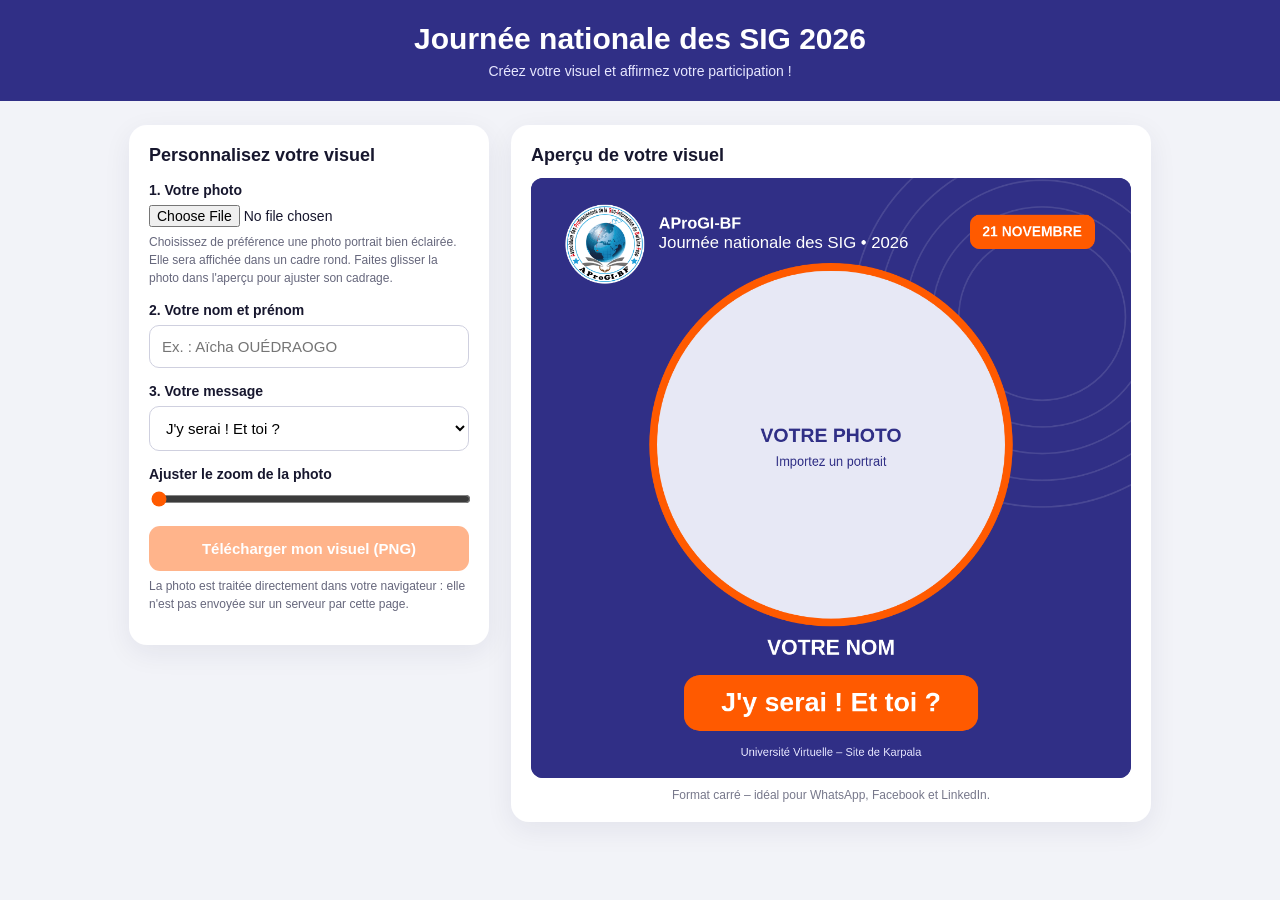
==== photo_journee_sig_2026.html @ 64e427f1 "Add files via upload" ====
<!doctype html>
<html lang="fr">
<head>
<meta charset="utf-8">
<meta name="viewport" content="width=device-width, initial-scale=1">
<title>Mon badge de participation – Journée nationale des SIG 2026</title>
<style>
:root{--blue:#302f86;--orange:#ff5a00;--ink:#20204d;--paper:#fff}
*{box-sizing:border-box}body{margin:0;background:#f2f3f8;color:#17172e;font-family:Arial,Helvetica,sans-serif}
header{background:var(--blue);color:white;padding:22px 18px;text-align:center}
header h1{font-size:clamp(21px,4vw,30px);margin:0 0 7px}header p{margin:0;color:#e7e7ff;font-size:14px}
main{max-width:1050px;margin:24px auto;padding:0 14px;display:grid;grid-template-columns:minmax(280px,360px) 1fr;gap:22px;align-items:start}
.panel,.preview{background:white;border-radius:18px;padding:20px;box-shadow:0 8px 28px #20204d12}
.panel h2{font-size:18px;margin:0 0 16px}.field{margin:0 0 15px}.field label{display:block;font-weight:700;font-size:14px;margin-bottom:7px}
input[type=text],select{width:100%;padding:12px;border:1px solid #cfd0df;border-radius:10px;font-size:15px;background:#fff}
input[type=file]{width:100%;font-size:14px}input[type=range]{width:100%;accent-color:var(--orange)}
.help{font-size:12px;color:#66677c;line-height:1.5;margin-top:6px}
button{width:100%;border:0;border-radius:11px;background:var(--orange);color:white;padding:14px 16px;font-size:15px;font-weight:700;cursor:pointer}
button:disabled{opacity:.45;cursor:not-allowed}.preview h2{margin:0 0 12px;font-size:18px}
canvas{display:block;width:100%;height:auto;max-width:720px;margin:auto;border-radius:12px;background:var(--blue)}
.preview-note{text-align:center;color:#77788b;font-size:12px;margin:10px 0 0}
@media(max-width:760px){main{grid-template-columns:1fr;margin:14px auto}.preview{order:2}.panel{order:1}}
</style>
</head>
<body>
<header>
  <h1>Journée nationale des SIG 2026</h1>
  <p>Créez votre visuel et affirmez votre participation !</p>
</header>
<main>
<section class="panel">
  <h2>Personnalisez votre visuel</h2>
  <div class="field">
    <label for="photo">1. Votre photo</label>
    <input id="photo" type="file" accept="image/*">
    <div class="help">Choisissez de préférence une photo portrait bien éclairée. Elle sera affichée dans un cadre rond. Faites glisser la photo dans l'aperçu pour ajuster son cadrage.</div>
  </div>
  <div class="field">
    <label for="name">2. Votre nom et prénom</label>
    <input id="name" type="text" maxlength="48" placeholder="Ex. : Aïcha OUÉDRAOGO">
  </div>
  <div class="field">
    <label for="phrase">3. Votre message</label>
    <select id="phrase">
      <option>J'y serai ! Et toi ?</option>
      <option>Je participe ! Et toi ?</option>
	  
    </select>
  </div>
  <div class="field">
    <label for="zoom">Ajuster le zoom de la photo</label>
    <input id="zoom" type="range" min="1" max="2.5" step="0.01" value="1">
  </div>
  <button id="download" disabled>Télécharger mon visuel (PNG)</button>
  <p class="help">La photo est traitée directement dans votre navigateur : elle n'est pas envoyée sur un serveur par cette page.</p>
</section>
<section class="preview">
  <h2>Aperçu de votre visuel</h2>
  <canvas id="canvas" width="1080" height="1080" aria-label="Aperçu du visuel personnalisé"></canvas>
  <p class="preview-note">Format carré – idéal pour WhatsApp, Facebook et LinkedIn.</p>
</section>
</main>
<script>
const canvas=document.getElementById('canvas'),ctx=canvas.getContext('2d');
const photoInput=document.getElementById('photo'),nameInput=document.getElementById('name'),
phraseInput=document.getElementById('phrase'),zoomInput=document.getElementById('zoom'),
downloadBtn=document.getElementById('download');
const logo=new Image(); logo.src='[data-uri]';
let portrait=null,scale=1,offsetX=0,offsetY=0,drag=null;
const BLUE='#302f86',ORANGE='#ff5a00',WHITE='#ffffff';
function roundedRect(x,y,w,h,r){ctx.beginPath();ctx.roundRect(x,y,w,h,r)}
function draw(){
 ctx.clearRect(0,0,1080,1080);ctx.fillStyle=BLUE;ctx.fillRect(0,0,1080,1080);
 // Soft geographic-inspired decorative rings
 ctx.save();ctx.globalAlpha=.12;ctx.strokeStyle='#fff';ctx.lineWidth=3;
 for(let i=0;i<5;i++){ctx.beginPath();ctx.arc(920,250,150+i*48,0,Math.PI*2);ctx.stroke()}
 ctx.restore();
 // Header identity
 if(logo.complete&&logo.naturalWidth){ctx.drawImage(logo,62,48,142,142)}
 ctx.fillStyle=WHITE;ctx.textAlign='left';ctx.font='bold 29px Arial';
 ctx.fillText('AProGI-BF',230,91);
 ctx.font='30px Arial';
 ctx.fillText('Journée nationale des SIG • 2026',230,126);
 //ctx.fillText('Journée nationale',230,126);ctx.fillText('des SIG • 2026',230,156);
 // Orange event marker
 ctx.fillStyle=ORANGE;roundedRect(790,66,225,62,18);ctx.fill();
 ctx.fillStyle=WHITE;ctx.textAlign='center';ctx.font='bold 25px Arial';ctx.fillText('21 NOVEMBRE',902,105);
 // Photo area : portrait circulaire
 const cx=540,cy=480,radius=320;
 ctx.save();
 ctx.beginPath();ctx.arc(cx,cy,radius,0,Math.PI*2);ctx.clip();
 if(portrait){
   const diameter=radius*2;
   const cover=Math.max(diameter/portrait.width,diameter/portrait.height);
   const s=cover*scale,sw=portrait.width*s,sh=portrait.height*s;
   const dx=cx-sw/2+offsetX,dy=cy-sh/2+offsetY;
   ctx.drawImage(portrait,dx,dy,sw,sh);
 }else{
   ctx.fillStyle='#e7e8f5';ctx.fillRect(cx-radius,cy-radius,radius*2,radius*2);
   ctx.fillStyle=BLUE;ctx.textAlign='center';ctx.font='bold 35px Arial';ctx.fillText('VOTRE PHOTO',cx,cy-5);
   ctx.font='23px Arial';ctx.fillText('Importez un portrait',cx,cy+38);
 }
 ctx.restore();
 ctx.beginPath();ctx.arc(cx,cy,radius,0,Math.PI*2);
 ctx.lineWidth=14;ctx.strokeStyle=ORANGE;ctx.stroke();
 // Name and call to action
 let nm=(nameInput.value||'VOTRE NOM').trim().toLocaleUpperCase('fr-FR');
 ctx.textAlign='center';ctx.fillStyle=WHITE;ctx.font='bold 38px Arial';
 while(ctx.measureText(nm).width>930 && ctx.font.match(/\d+/)[0]>22){ctx.font='bold '+(parseInt(ctx.font.match(/\d+/)[0])-2)+'px Arial'}
 ctx.fillText(nm,540,858);
 ctx.fillStyle=ORANGE;roundedRect(275,895,530,100,28);ctx.fill();
 ctx.fillStyle=WHITE;ctx.font='bold 48px Arial';ctx.fillText(phraseInput.value,540,960);
 ctx.font='20px Arial';ctx.fillStyle='#e7e7ff';ctx.fillText('Université Virtuelle – Site de Karpala',540,1040);
}
photoInput.addEventListener('change',e=>{
 const f=e.target.files&&e.target.files[0];if(!f)return;
 if(!f.type.startsWith('image/'))return;
 const url=URL.createObjectURL(f),im=new Image();
 im.onload=()=>{portrait=im;scale=1;offsetX=0;offsetY=0;zoomInput.value=1;downloadBtn.disabled=false;draw();URL.revokeObjectURL(url)};
 im.src=url;
});
[nameInput,phraseInput].forEach(el=>el.addEventListener('input',draw));
zoomInput.addEventListener('input',()=>{scale=Number(zoomInput.value);draw()});
canvas.addEventListener('pointerdown',e=>{if(!portrait)return;canvas.setPointerCapture(e.pointerId);drag={x:e.offsetX*1080/canvas.clientWidth,y:e.offsetY*1080/canvas.clientHeight,ox:offsetX,oy:offsetY}});
canvas.addEventListener('pointermove',e=>{if(!drag)return;const px=e.offsetX*1080/canvas.clientWidth,py=e.offsetY*1080/canvas.clientHeight;offsetX=drag.ox+(px-drag.x);offsetY=drag.oy+(py-drag.y);draw()});
canvas.addEventListener('pointerup',()=>drag=null);canvas.addEventListener('pointercancel',()=>drag=null);
downloadBtn.addEventListener('click',()=>{draw();const a=document.createElement('a');a.download='Ma-participation-Journee-SIG-2026.png';a.href=canvas.toDataURL('image/png');a.click()});
logo.onload=draw;draw();
</script>
</body></html>
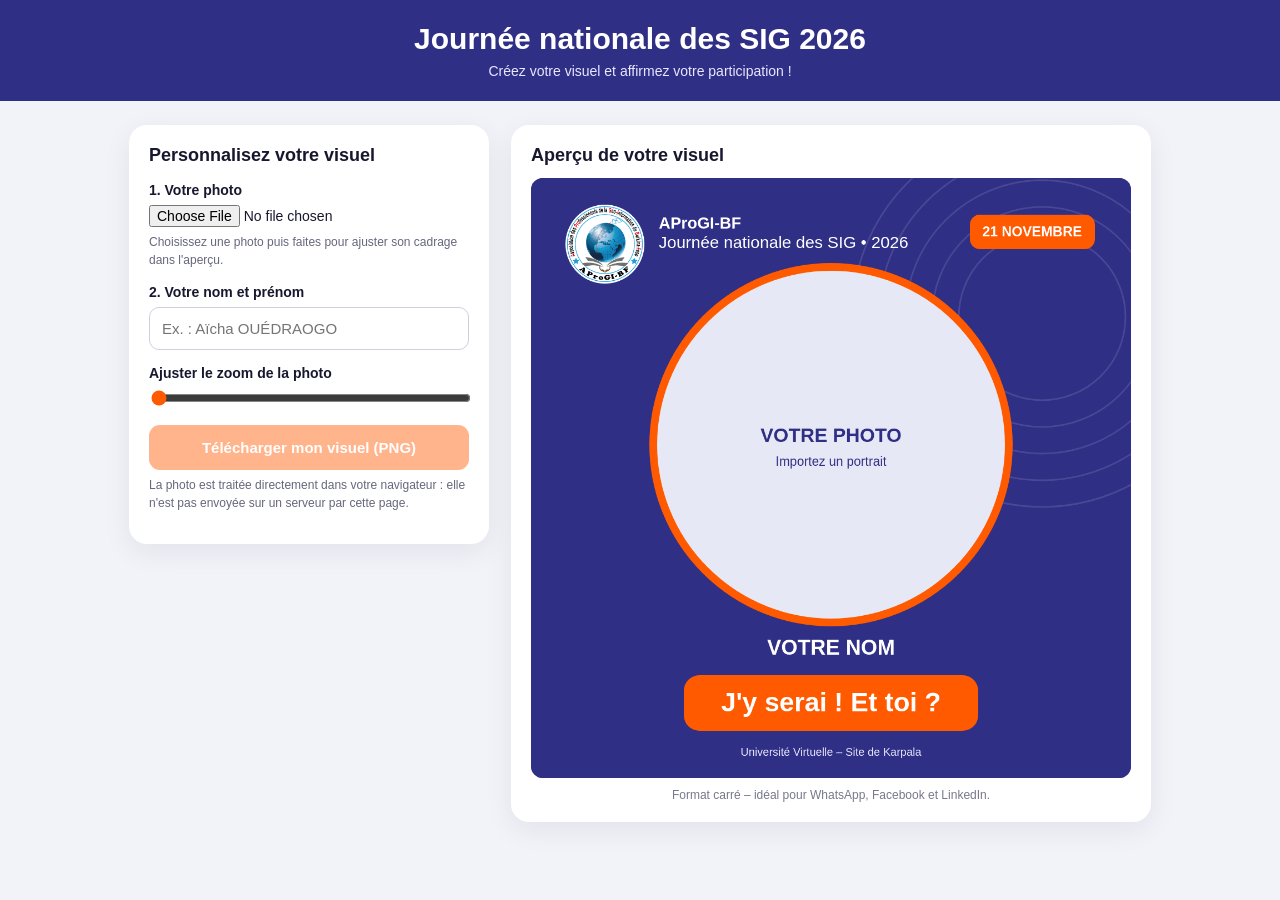
==== commit 772de120: "Add files via upload" ====
--- a/photo_journee_sig_2026.html
+++ b/photo_journee_sig_2026.html
@@ -1,130 +1,345 @@
 <!doctype html>
+
 <html lang="fr">
+
 <head>
-<meta charset="utf-8">
-<meta name="viewport" content="width=device-width, initial-scale=1">
-<title>Mon badge de participation – Journée nationale des SIG 2026</title>
-<style>
-:root{--blue:#302f86;--orange:#ff5a00;--ink:#20204d;--paper:#fff}
-*{box-sizing:border-box}body{margin:0;background:#f2f3f8;color:#17172e;font-family:Arial,Helvetica,sans-serif}
-header{background:var(--blue);color:white;padding:22px 18px;text-align:center}
-header h1{font-size:clamp(21px,4vw,30px);margin:0 0 7px}header p{margin:0;color:#e7e7ff;font-size:14px}
-main{max-width:1050px;margin:24px auto;padding:0 14px;display:grid;grid-template-columns:minmax(280px,360px) 1fr;gap:22px;align-items:start}
-.panel,.preview{background:white;border-radius:18px;padding:20px;box-shadow:0 8px 28px #20204d12}
-.panel h2{font-size:18px;margin:0 0 16px}.field{margin:0 0 15px}.field label{display:block;font-weight:700;font-size:14px;margin-bottom:7px}
-input[type=text],select{width:100%;padding:12px;border:1px solid #cfd0df;border-radius:10px;font-size:15px;background:#fff}
-input[type=file]{width:100%;font-size:14px}input[type=range]{width:100%;accent-color:var(--orange)}
-.help{font-size:12px;color:#66677c;line-height:1.5;margin-top:6px}
-button{width:100%;border:0;border-radius:11px;background:var(--orange);color:white;padding:14px 16px;font-size:15px;font-weight:700;cursor:pointer}
-button:disabled{opacity:.45;cursor:not-allowed}.preview h2{margin:0 0 12px;font-size:18px}
-canvas{display:block;width:100%;height:auto;max-width:720px;margin:auto;border-radius:12px;background:var(--blue)}
-.preview-note{text-align:center;color:#77788b;font-size:12px;margin:10px 0 0}
-@media(max-width:760px){main{grid-template-columns:1fr;margin:14px auto}.preview{order:2}.panel{order:1}}
-</style>
+	<meta charset="utf-8">
+	<meta name="viewport" content="width=device-width, initial-scale=1">
+	<title>Créer ta photo de participation – Journée nationale des SIG 2026</title>
+	
+	<style>
+	:root{
+		--blue:#302f86;
+		--orange:#ff5a00;
+		--ink:#20204d;
+		--paper:#fff
+		}
+	
+	*{box-sizing:border-box}
+	
+	body{
+		margin:0;
+		background:#f2f3f8;color:#17172e;
+		font-family:Arial,Helvetica,sans-serif
+		}
+	
+	header{
+		background:var(--blue);
+		color:white;padding:22px 18px;
+		text-align:center
+		}
+	
+	header h1{
+		font-size:clamp(21px,4vw,30px);
+		margin:0 0 7px}header p{margin:0;
+		color:#e7e7ff;
+		font-size:14px
+		}
+	
+	main{
+		max-width:1050px;
+		margin:24px auto;
+		padding:0 14px;
+		display:grid;
+		grid-template-columns:minmax(280px,360px) 1fr;
+		gap:22px;
+		align-items:start
+		}
+	
+	.panel,.preview{
+		background:white;
+		border-radius:18px;
+		padding:20px;
+		box-shadow:0 8px 28px #20204d12
+		}
+	
+	.panel h2{
+		font-size:18px;
+		margin:0 0 16px
+		}
+	
+	.field{margin:0 0 15px}
+	
+	.field label{
+		display:block;
+		font-weight:700;
+		font-size:14px;
+		margin-bottom:7px
+		}
+	
+	input[type=text],select{
+		width:100%;
+		padding:12px;
+		border:1px solid #cfd0df;
+		border-radius:10px;
+		font-size:15px;
+		background:#fff
+		}
+	
+	input[type=file]{
+		width:100%;
+		font-size:14px
+		}
+		
+	input[type=range]{
+		width:100%;
+		accent-color:var(--orange)
+		}
+	
+	.help{
+		font-size:12px;
+		color:#66677c;
+		line-height:1.5;
+		margin-top:6px
+		}
+	
+	button{
+		width:100%;
+		border:0;
+		border-radius:11px;
+		background:var(--orange);
+		color:white;
+		padding:14px 16px;
+		font-size:15px;
+		font-weight:700;
+		cursor:pointer
+		}
+	
+	button:disabled{
+		opacity:.45;
+		cursor:not-allowed
+		}
+		
+	.preview h2{
+		margin:0 0 12px;
+		font-size:18px
+		}
+
+	canvas{
+	  display:block;
+	  width:100%;
+	  height:auto;
+	  max-width:720px;
+	  margin:auto;
+	  border-radius:12px;
+	  background:var(--blue);
+	  touch-action:none;
+	  user-select:none;
+	  -webkit-user-select:none;
+	}
+
+	.preview-note{
+		text-align:center;
+		color:#77788b;
+		font-size:12px;
+		margin:10px 0 0
+		}@media(max-width:760px)
+	
+	main{
+		grid-template-columns:1fr;
+		margin:14px auto
+		}
+	
+	.preview{order:2}
+	.panel{order:1}
+	</style>
 </head>
+
 <body>
-<header>
-  <h1>Journée nationale des SIG 2026</h1>
-  <p>Créez votre visuel et affirmez votre participation !</p>
-</header>
-<main>
-<section class="panel">
-  <h2>Personnalisez votre visuel</h2>
-  <div class="field">
-    <label for="photo">1. Votre photo</label>
-    <input id="photo" type="file" accept="image/*">
-    <div class="help">Choisissez de préférence une photo portrait bien éclairée. Elle sera affichée dans un cadre rond. Faites glisser la photo dans l'aperçu pour ajuster son cadrage.</div>
-  </div>
-  <div class="field">
-    <label for="name">2. Votre nom et prénom</label>
-    <input id="name" type="text" maxlength="48" placeholder="Ex. : Aïcha OUÉDRAOGO">
-  </div>
-  <div class="field">
-    <label for="phrase">3. Votre message</label>
-    <select id="phrase">
-      <option>J'y serai ! Et toi ?</option>
-      <option>Je participe ! Et toi ?</option>
-	  
-    </select>
-  </div>
-  <div class="field">
-    <label for="zoom">Ajuster le zoom de la photo</label>
-    <input id="zoom" type="range" min="1" max="2.5" step="0.01" value="1">
-  </div>
-  <button id="download" disabled>Télécharger mon visuel (PNG)</button>
-  <p class="help">La photo est traitée directement dans votre navigateur : elle n'est pas envoyée sur un serveur par cette page.</p>
-</section>
-<section class="preview">
-  <h2>Aperçu de votre visuel</h2>
-  <canvas id="canvas" width="1080" height="1080" aria-label="Aperçu du visuel personnalisé"></canvas>
-  <p class="preview-note">Format carré – idéal pour WhatsApp, Facebook et LinkedIn.</p>
-</section>
-</main>
-<script>
-const canvas=document.getElementById('canvas'),ctx=canvas.getContext('2d');
-const photoInput=document.getElementById('photo'),nameInput=document.getElementById('name'),
-phraseInput=document.getElementById('phrase'),zoomInput=document.getElementById('zoom'),
-downloadBtn=document.getElementById('download');
-const logo=new Image(); logo.src='[data-uri]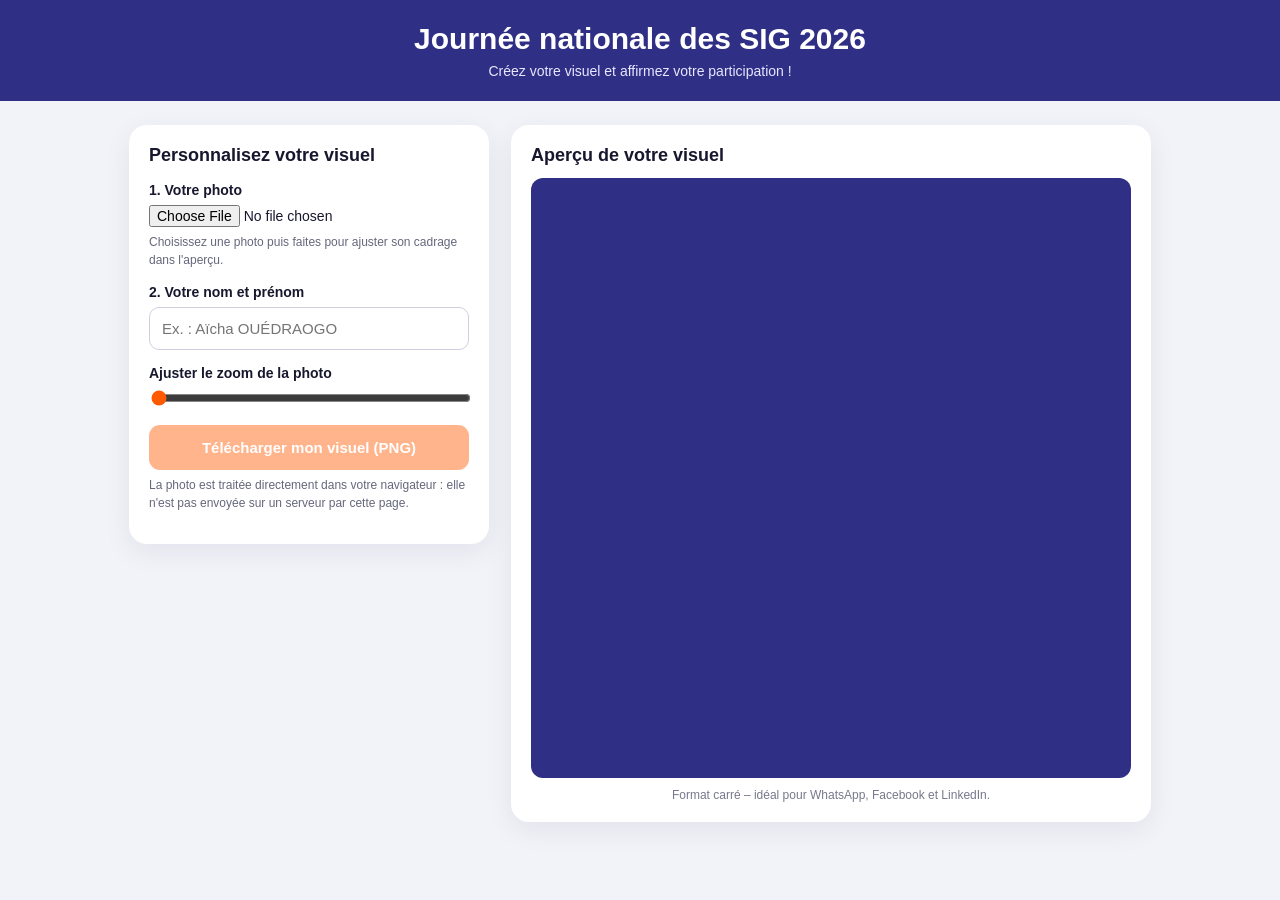
==== commit ecd056e0: "Add files via upload" ====
--- a/photo_journee_sig_2026.html
+++ b/photo_journee_sig_2026.html
@@ -133,15 +133,16 @@
 		color:#77788b;
 		font-size:12px;
 		margin:10px 0 0
-		}@media(max-width:760px)
-	
-	main{
-		grid-template-columns:1fr;
-		margin:14px auto
-		}
-	
+		}
+	
+	@media(max-width:760px) {
+		main{
+			grid-template-columns:1fr;
+			margin:14px auto
+		}	
 	.preview{order:2}
 	.panel{order:1}
+	}
 	</style>
 </head>
 
@@ -260,7 +261,6 @@
 		nameInput.addEventListener('input',draw);
 		zoomInput.addEventListener('input',()=>{scale=Number(zoomInput.value);draw()});
 
-
 		function canvasPoint(e) {
 		  const rect = canvas.getBoundingClientRect();
 		  return {
@@ -269,76 +269,91 @@
 		  };
 		}
 
+
+		
+		//Gestion du zoom tactile
+		const pointers = new Map();
+		let drag = null;
+		let pinchStartDistance = 0;
+		let pinchStartScale = 1;
+
+		function canvasPoint(e) {
+		  const rect = canvas.getBoundingClientRect();
+		  return {
+			x: (e.clientX - rect.left) * canvas.width / rect.width,
+			y: (e.clientY - rect.top) * canvas.height / rect.height
+		  };
+		}
+
+		function pointerDistance(a, b) {
+		  return Math.hypot(a.x - b.x, a.y - b.y);
+		}
+
 		canvas.addEventListener('pointerdown', e => {
 		  if (!portrait) return;
 		  e.preventDefault();
 		  canvas.setPointerCapture(e.pointerId);
 
 		  const point = canvasPoint(e);
-		  drag = {
-			x: point.x,
-			y: point.y,
-			ox: offsetX,
-			oy: offsetY
-		  };
+		  pointers.set(e.pointerId, point);
+
+		  if (pointers.size === 1) {
+			drag = { point, ox: offsetX, oy: offsetY };
+		  } else if (pointers.size === 2) {
+			const [a, b] = [...pointers.values()];
+			pinchStartDistance = pointerDistance(a, b);
+			pinchStartScale = scale;
+			drag = null;
+		  }
 		});
 
 		canvas.addEventListener('pointermove', e => {
-		  if (!drag) return;
+		  if (!pointers.has(e.pointerId)) return;
 		  e.preventDefault();
 
-		  const point = canvasPoint(e);
-		  offsetX = drag.ox + point.x - drag.x;
-		  offsetY = drag.oy + point.y - drag.y;
+		  pointers.set(e.pointerId, canvasPoint(e));
+
+		  if (pointers.size === 1 && drag) {
+			const point = pointers.get(e.pointerId);
+			offsetX = drag.ox + point.x - drag.point.x;
+			offsetY = drag.oy + point.y - drag.point.y;
+		  } else if (pointers.size === 2 && pinchStartDistance > 0) {
+			const [a, b] = [...pointers.values()];
+			const factor = pointerDistance(a, b) / pinchStartDistance;
+
+			scale = Math.max(1, Math.min(2.5, pinchStartScale * factor));
+			zoomInput.value = scale;
+		  }
+
 		  draw();
 		});
 
-		function stopDrag() {
+		function endPointer(e) {
+		  pointers.delete(e.pointerId);
 		  drag = null;
-		}
-
-		canvas.addEventListener('pointerup', stopDrag);
-		canvas.addEventListener('pointercancel', stopDrag);
-		canvas.addEventListener('lostpointercapture', stopDrag);
+
+		  if (pointers.size === 2) {
+			const [a, b] = [...pointers.values()];
+			pinchStartDistance = pointerDistance(a, b);
+			pinchStartScale = scale;
+		  } else {
+			pinchStartDistance = 0;
+		  }
+		}
+
+		canvas.addEventListener('pointerup', endPointer);
+		canvas.addEventListener('pointercancel', endPointer);
+		canvas.addEventListener('lostpointercapture', endPointer);
+
+		
+		
+		
+		
+
+
+
 
 		downloadBtn.addEventListener('click',()=>{draw();
-		
-		function distanceBetweenTouches(e) {
-		  const rect = canvas.getBoundingClientRect();
-		  const a = e.touches[0];
-		  const b = e.touches[1];
-
-		  const dx = (a.clientX - b.clientX) * canvas.width / rect.width;
-		  const dy = (a.clientY - b.clientY) * canvas.height / rect.height;
-
-		  return Math.hypot(dx, dy);
-		}
-
-		canvas.addEventListener('touchstart', e => {
-		  if (!portrait || e.touches.length !== 2) return;
-		  e.preventDefault();
-
-		  pinchStartDistance = distanceBetweenTouches(e);
-		  pinchStartScale = scale;
-		}, { passive: false });
-
-		canvas.addEventListener('touchmove', e => {
-		  if (!portrait || e.touches.length !== 2 || !pinchStartDistance) return;
-		  e.preventDefault();
-
-		  const factor = distanceBetweenTouches(e) / pinchStartDistance;
-		  scale = Math.max(1, Math.min(2.5, pinchStartScale * factor));
-		  zoomInput.value = scale;
-		  draw();
-		}, { passive: false });
-
-		function endPinch(e) {
-		  if (e.touches.length < 2) pinchStartDistance = null;
-		}
-
-		canvas.addEventListener('touchend', endPinch);
-		canvas.addEventListener('touchcancel', endPinch);
-		
 		const a=document.createElement('a');a.download='Ma-participation-Journee-SIG-2026.png';a.href=canvas.toDataURL('image/png');a.click()});
 		logo.onload=draw;draw();
 	</script>
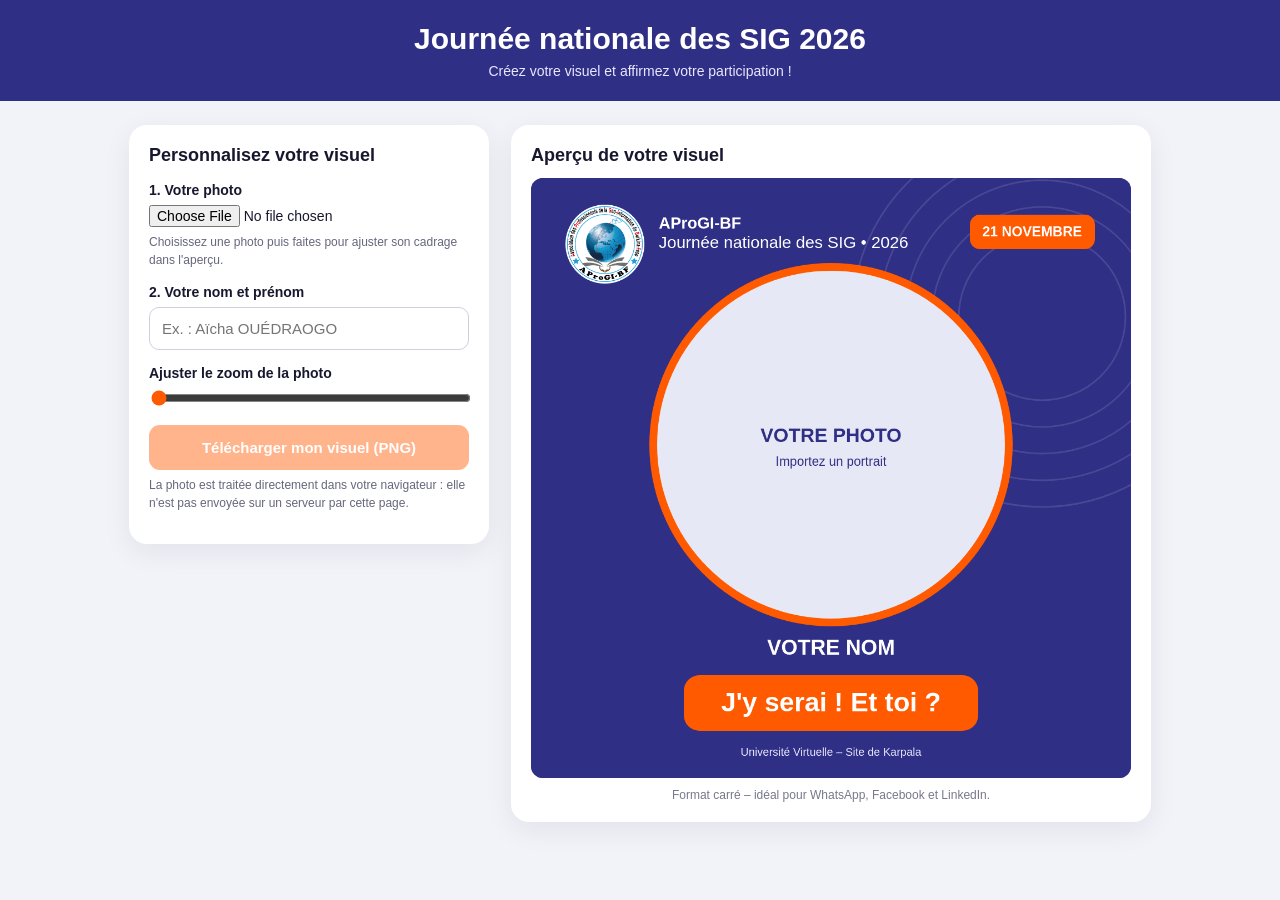
==== commit 4706792a: "Add files via upload" ====
--- a/photo_journee_sig_2026.html
+++ b/photo_journee_sig_2026.html
@@ -115,18 +115,18 @@
 		font-size:18px
 		}
 
-	canvas{
-	  display:block;
-	  width:100%;
-	  height:auto;
-	  max-width:720px;
-	  margin:auto;
-	  border-radius:12px;
-	  background:var(--blue);
-	  touch-action:none;
-	  user-select:none;
-	  -webkit-user-select:none;
-	}
+	canvas {
+		display: block;
+		width: 100%;
+		height: auto;
+		max-width: 720px;
+		margin: auto;
+		border-radius: 12px;
+		background: var(--blue);
+		touch-action: none;
+		user-select: none;
+		-webkit-user-select: none;
+		}
 
 	.preview-note{
 		text-align:center;
@@ -134,15 +134,17 @@
 		font-size:12px;
 		margin:10px 0 0
 		}
-	
-	@media(max-width:760px) {
-		main{
+		
+		@media(max-width:760px) {
+			main{
 			grid-template-columns:1fr;
 			margin:14px auto
-		}	
+		}
+	
 	.preview{order:2}
 	.panel{order:1}
 	}
+	
 	</style>
 </head>
 
@@ -193,10 +195,7 @@
 		zoomInput=document.getElementById('zoom'),
 		downloadBtn=document.getElementById('download');
 		const logo=new Image(); logo.src='[data-uri]